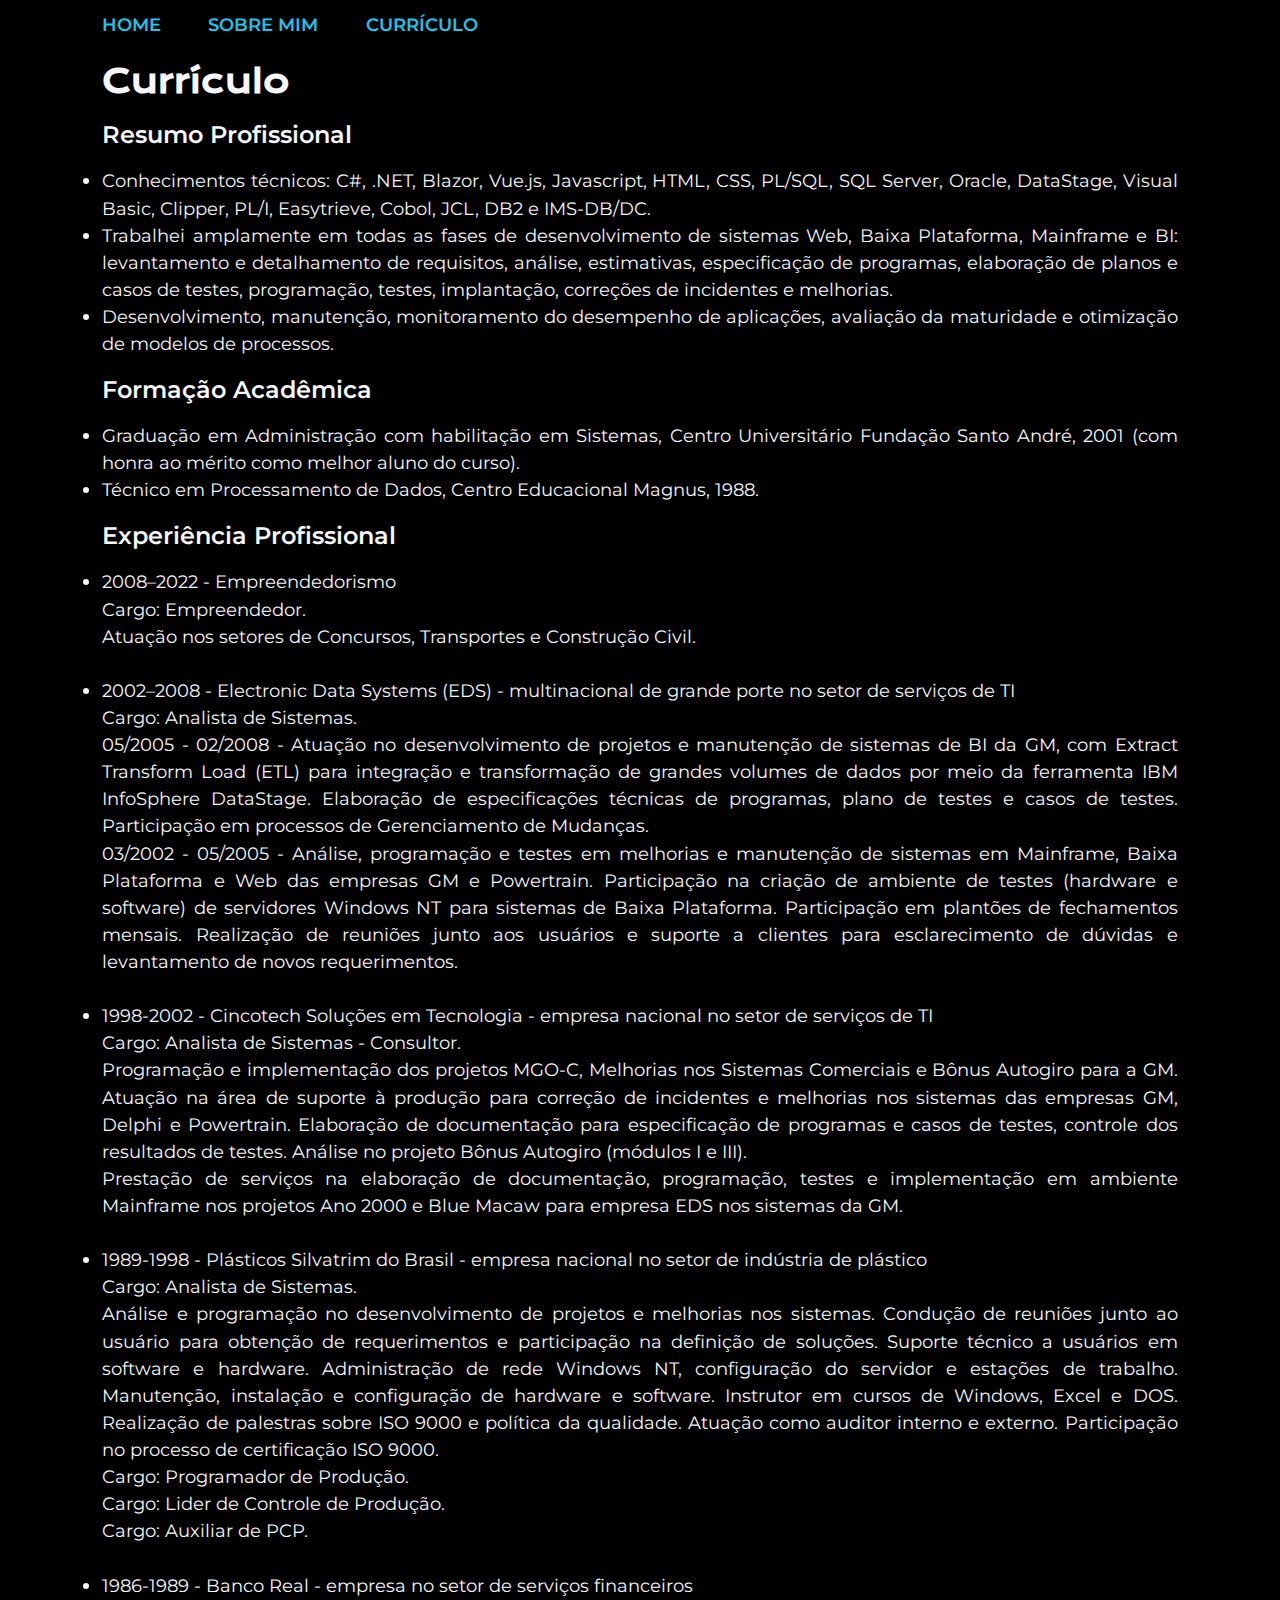
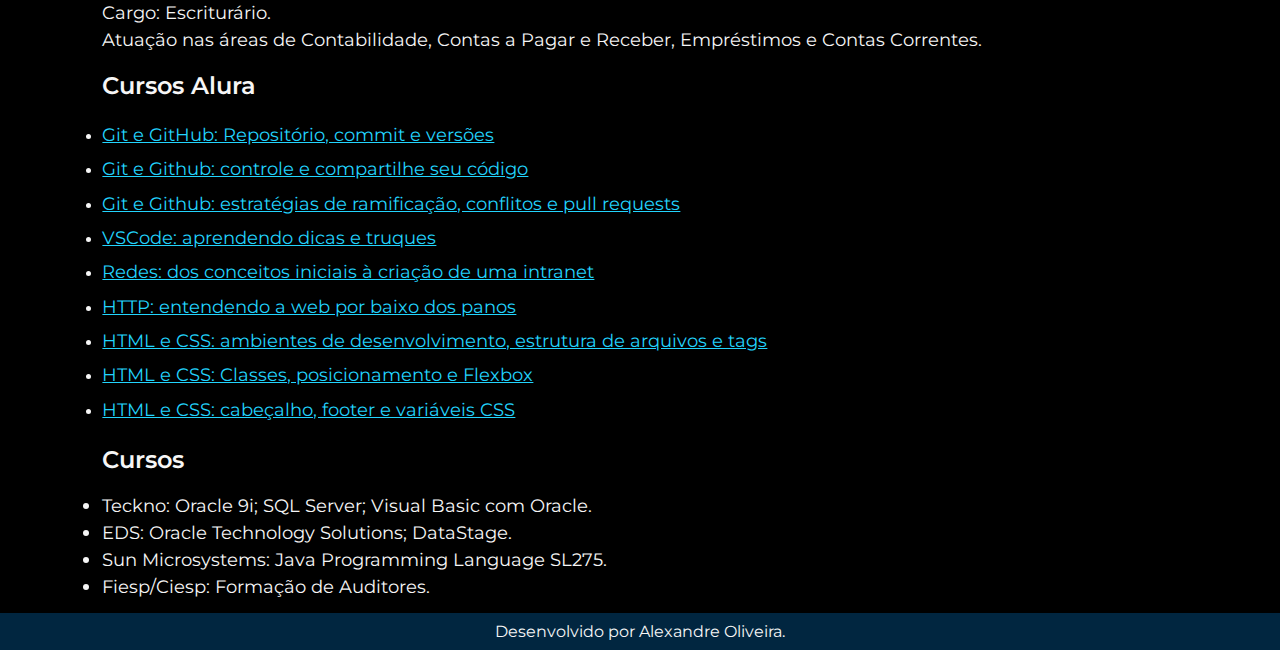
==== curriculo.html @ 88d353ae "Add files via upload" ====
<!DOCTYPE html>
<html lang="pt-br">

<head>
    <meta charset="UTF-8">
    <meta name="viewport" content="width=device-width, initial-scale=1.0">
    <title>Currículo</title>
    <link rel="stylesheet" href="./styles/curriculo.css">
</head>

<body>
    <header class="cabecalho">
        <nav class="cabecalho__menu">
            <a class="cabecalho__menu__link" href="index.html">HOME</a>
            <a class="cabecalho__menu__link" href="about.html">SOBRE MIM</a>
            <a class="cabecalho__menu__link" href="curriculo.html">CURRÍCULO</a>
        </nav>
    </header>
    <main class="apresentacao">
        <section class="apresentacao__conteudo">
            <h1 class="apresentacao__conteudo__titulo">Currículo</h1>
            <section>
                <p class="apresentacao__conteudo__paragrafo">Resumo Profissional</p><br>
                <ul class="apresentacao__conteudo__curriculo">
                    <li>Conhecimentos técnicos: C#, .NET, Blazor, Vue.js, Javascript, HTML, CSS, PL/SQL, SQL Server,
                        Oracle, DataStage, Visual Basic, Clipper, PL/I, Easytrieve, Cobol, JCL, DB2 e IMS-DB/DC.</li>
                    <li>Trabalhei amplamente em todas as fases de desenvolvimento de sistemas Web, Baixa Plataforma,
                        Mainframe e BI: levantamento e detalhamento de requisitos, análise, estimativas, especificação
                        de programas, elaboração de planos e casos de testes, programação, testes, implantação,
                        correções de incidentes e melhorias.</li>
                    <li>Desenvolvimento, manutenção, monitoramento do desempenho de aplicações, avaliação da maturidade
                        e otimização de modelos de processos.</li>
                </ul>
            </section>
            <section>
                <p class="apresentacao__conteudo__paragrafo">Formação Acadêmica</p><br>
                <ul class="apresentacao__conteudo__curriculo">
                    <li>Graduação em Administração com habilitação em Sistemas, Centro Universitário Fundação Santo
                        André, 2001 (com honra ao mérito como melhor aluno do curso).</li>
                    <li>Técnico em Processamento de Dados, Centro Educacional Magnus, 1988.</li>
                </ul>
            </section>
            <section>
                <p class="apresentacao__conteudo__paragrafo">Experiência Profissional</p><br>
                <section>
                    <ul class="apresentacao__conteudo__curriculo">
                        <li>2008–2022 - Empreendedorismo</li>
                        <li class="apresentacao__conteudo__curriculo__no-bullet">Cargo: Empreendedor.</li>
                        <li class="apresentacao__conteudo__curriculo__no-bullet">Atuação nos setores de Concursos,
                            Transportes e Construção Civil.</li><br>
                    </ul>
                </section>
                <section>
                    <ul class="apresentacao__conteudo__curriculo">
                        <li>2002–2008 - Electronic Data Systems (EDS) - multinacional de grande porte no setor de
                            serviços de TI</li>
                        <li class="apresentacao__conteudo__curriculo__no-bullet">Cargo: Analista de Sistemas.</li>
                        <li class="apresentacao__conteudo__curriculo__no-bullet">05/2005 - 02/2008 - Atuação no
                            desenvolvimento de projetos e manutenção de sistemas de BI da GM, com Extract Transform Load
                            (ETL) para integração e transformação de grandes volumes de dados por meio da ferramenta IBM
                            InfoSphere DataStage. Elaboração de especificações técnicas de programas, plano de testes e
                            casos de testes. Participação em processos de Gerenciamento de Mudanças.</li>
                        <li class="apresentacao__conteudo__curriculo__no-bullet">03/2002 - 05/2005 - Análise,
                            programação e testes em melhorias e manutenção de sistemas em Mainframe, Baixa Plataforma e
                            Web das empresas GM e Powertrain. Participação na criação de ambiente de testes (hardware e
                            software) de servidores Windows NT para sistemas de Baixa Plataforma. Participação em
                            plantões de fechamentos mensais. Realização de reuniões junto aos usuários e suporte a
                            clientes para esclarecimento de dúvidas e levantamento de novos requerimentos.</li><br>
                    </ul>
                </section>
                <section>
                    <ul class="apresentacao__conteudo__curriculo">
                        <li>1998-2002 - Cincotech Soluções em Tecnologia - empresa nacional no setor de serviços de TI
                        </li>
                        <li class="apresentacao__conteudo__curriculo__no-bullet">Cargo: Analista de Sistemas -
                            Consultor.</li>
                        <li class="apresentacao__conteudo__curriculo__no-bullet">Programação e implementação dos
                            projetos MGO-C, Melhorias nos Sistemas Comerciais e Bônus Autogiro para a GM. Atuação na
                            área de suporte à produção para correção de incidentes e melhorias nos sistemas das empresas
                            GM, Delphi e Powertrain. Elaboração de documentação para especificação de programas e casos
                            de testes, controle dos resultados de testes. Análise no projeto Bônus Autogiro (módulos I e
                            III).</li>
                        <li class="apresentacao__conteudo__curriculo__no-bullet">Prestação de serviços na elaboração de
                            documentação, programação, testes e implementação em ambiente Mainframe nos projetos Ano
                            2000 e Blue Macaw para empresa EDS nos sistemas da GM.</li><br>
                    </ul>
                </section>
                <section>
                    <ul class="apresentacao__conteudo__curriculo">
                        <li>1989-1998 - Plásticos Silvatrim do Brasil - empresa nacional no setor de indústria de
                            plástico</li>
                        <li class="apresentacao__conteudo__curriculo__no-bullet">Cargo: Analista de Sistemas.</li>
                        <li class="apresentacao__conteudo__curriculo__no-bullet">Análise e programação no
                            desenvolvimento de projetos e melhorias nos sistemas. Condução de reuniões junto ao usuário
                            para obtenção de requerimentos e participação na definição de soluções. Suporte técnico a
                            usuários em software e hardware. Administração de rede Windows NT, configuração do servidor
                            e estações de trabalho. Manutenção, instalação e configuração de hardware e software.
                            Instrutor em cursos de Windows, Excel e DOS. Realização de palestras sobre ISO 9000 e
                            política da qualidade. Atuação como auditor interno e externo. Participação no processo de
                            certificação ISO 9000.</li>
                        <li class="apresentacao__conteudo__curriculo__no-bullet">Cargo: Programador de Produção.</li>
                        <li class="apresentacao__conteudo__curriculo__no-bullet">Cargo: Lider de Controle de Produção.
                        </li>
                        <li class="apresentacao__conteudo__curriculo__no-bullet">Cargo: Auxiliar de PCP.</li><br>
                    </ul>
                </section>
                <section>
                    <ul class="apresentacao__conteudo__curriculo">
                        <li>1986-1989 - Banco Real - empresa no setor de serviços financeiros</li>
                        <li class="apresentacao__conteudo__curriculo__no-bullet">Cargo: Escriturário.</li>
                        <li class="apresentacao__conteudo__curriculo__no-bullet">Atuação nas áreas de Contabilidade,
                            Contas a Pagar e Receber, Empréstimos e Contas Correntes.</li>
                    </ul>
                </section>
            </section>
            <section>
                <p class="apresentacao__conteudo__paragrafo">Cursos Alura</p><br>
                <ul>
                    <li>
                        <a class="apresentacao__conteudo__curriculo__link-certificado"
                            href="https://cursos.alura.com.br/certificate/b2e4b2dc-01f8-4b46-ac87-bac764a5b646?lang=pt_BR">
                            Git e GitHub: Repositório, commit e versões
                        </a>
                    </li>
                    <li>
                        <a class="apresentacao__conteudo__curriculo__link-certificado"
                            href="https://cursos.alura.com.br/certificate/cccea0bd-1b1e-4acd-a442-8872c8cf2e69?lang=pt_BR">
                            Git e Github: controle e compartilhe seu código
                        </a>
                    </li>
                    <li>
                        <a class="apresentacao__conteudo__curriculo__link-certificado"
                            href="https://cursos.alura.com.br/certificate/8280fde4-086d-48fd-ad54-9968f5abcc93?lang=pt_BR">
                            Git e Github: estratégias de ramificação, conflitos e pull requests
                        </a>
                    </li>
                    <li>
                        <a class="apresentacao__conteudo__curriculo__link-certificado"
                            href="https://cursos.alura.com.br/certificate/53bce76d-db5c-438c-ad84-6cce75bc0f81?lang=pt_BR">
                            VSCode: aprendendo dicas e truques
                        </a>
                    </li>
                    <li>
                        <a class="apresentacao__conteudo__curriculo__link-certificado"
                            href="https://cursos.alura.com.br/certificate/926a2ff8-40bb-4ffb-bfa9-1136eef81836?lang=pt_BR">
                            Redes: dos conceitos iniciais à criação de uma intranet
                        </a>
                    </li>
                    <li>
                        <a class="apresentacao__conteudo__curriculo__link-certificado"
                            href="https://cursos.alura.com.br/certificate/925519f3-7a50-490f-9da9-08822d0b01fe?lang=pt_BR">
                            HTTP: entendendo a web por baixo dos panos
                        </a>
                    </li>
                    <li>
                        <a class="apresentacao__conteudo__curriculo__link-certificado"
                            href="https://cursos.alura.com.br/certificate/b74e85ef-6d1e-4356-a57b-bb649cdd71b6?lang=pt_BR">
                            HTML e CSS: ambientes de desenvolvimento, estrutura de arquivos e tags
                        </a>
                    </li>
                    <li>
                        <a class="apresentacao__conteudo__curriculo__link-certificado"
                            href="https://cursos.alura.com.br/certificate/607e5ca2-df85-4546-b7ba-22e322f5f6ec?lang=pt_BR">
                            HTML e CSS: Classes, posicionamento e Flexbox
                        </a>
                    </li>
                    <li>
                        <a class="apresentacao__conteudo__curriculo__link-certificado"
                            href="https://cursos.alura.com.br/certificate/d0bc41dc-79fd-41e9-9fd0-011c158cbb49?lang=pt_BR">
                            HTML e CSS: cabeçalho, footer e variáveis CSS
                        </a>
                    </li>
                </ul>
            </section>
            <section>
                <p class="apresentacao__conteudo__paragrafo">Cursos</p><br>
                <ul class="apresentacao__conteudo__curriculo">
                    <li>Teckno: Oracle 9i; SQL Server; Visual Basic com Oracle.</li>
                    <li>EDS: Oracle Technology Solutions; DataStage.</li>
                    <li>Sun Microsystems: Java Programming Language SL275.</li>
                    <li>Fiesp/Ciesp: Formação de Auditores.</li>
                </ul>
            </section>
        </section>
    </main>
    <footer class="rodape">
        <p>Desenvolvido por Alexandre Oliveira.</p>
    </footer>
</body>

</html>
---- styles/curriculo.css ----
@import url('https://fonts.googleapis.com/css2?family=Krona+One&family=Montserrat:wght@400;600&display=swap');

:root {
    --cor-primaria: #000000;
    --cor-secundaria: #F6F6F6;
    --cor-cabecalho: #20c5eb;
    --cor-terciaria: #22D4FD;
    --cor-rodape: #012640;

    --fonte-primaria: 'Montserrat', sans-serif;
    --fonte-secundaria: 'Krona One', sans-serif;
}

* {
    /* box model - reset dos elementos abaixo */
    margin: 0;
    padding: 0;
}

body {
    /* height -> não precisa mais indicar para pegar a tela toda, elementos existentes ultrapassaram altura da tela */
    /* altura do elemento body da tela = 100% do viewport. */
    /* height: 100vh; */
    /* encolhe o conteúdo dentro da página levando em consideração o tamanho do border e padding */
    box-sizing: border-box;
    background-color: var(--cor-primaria);
    color: var(--cor-secundaria);
}

.cabecalho {
    padding: 1% 0% 1% 8%;
}

.cabecalho__menu {
    display: flex;
    gap: 4%;
}

.cabecalho__menu__link {
    font-family: var(--fonte-primaria);
    font-size: 1.13rem;
    font-weight: 600;
    color: var(--cor-cabecalho);
    text-decoration: none;
}

.cabecalho__menu__link:hover {
    color: var(--cor-secundaria);
}

.apresentacao {
    padding: 1% 8%;
    display: flex;
    align-items: center;
    justify-content: space-between;
}

.apresentacao__conteudo {
    display: flex;
    flex-direction: column;
    /* no figma aponte para o objeto e digite a tecla alt para ter a altura do espaçamento entre os filhos */
    gap: 1.125rem;
}

.apresentacao__conteudo__titulo {
    font-size: 2rem;
    font-family: var(--fonte-secundaria);
}

.apresentacao__conteudo__paragrafo {
    font-size: 1.5rem;
    font-family: var(--fonte-primaria);
    font-weight: 600;
}

.apresentacao__conteudo__curriculo {
    text-align: justify;
    font-family: var(--fonte-primaria);
    font-size: 1.13rem;
    font-weight: 400;
    line-height: 1.5;
}

.apresentacao__conteudo__curriculo__no-bullet {
    list-style-type: none;
}

.apresentacao__conteudo__curriculo__link-certificado {
    color: var(--cor-terciaria);
    text-align: justify;
    font-family: var(--fonte-primaria);
    font-size: 1.13rem;
    font-weight: 400;
    line-height: 1.9;
}

.apresentacao__conteudo__curriculo__link-certificado:hover {
    color: var(--cor-secundaria);
}

.rodape {
    background-color: var(--cor-rodape);
    color: var(--cor-secundaria);
    padding: 0.7%;
    /* As 2 linhas abaixo não são necessarias, substituidas por "text-align: center", pois o conteudo é um texto
    display: flex;
    justify-content: center; */
    text-align: center;
    font-family: var(--fonte-primaria);
    font-size: 1rem;
    font-weight: 400;
}
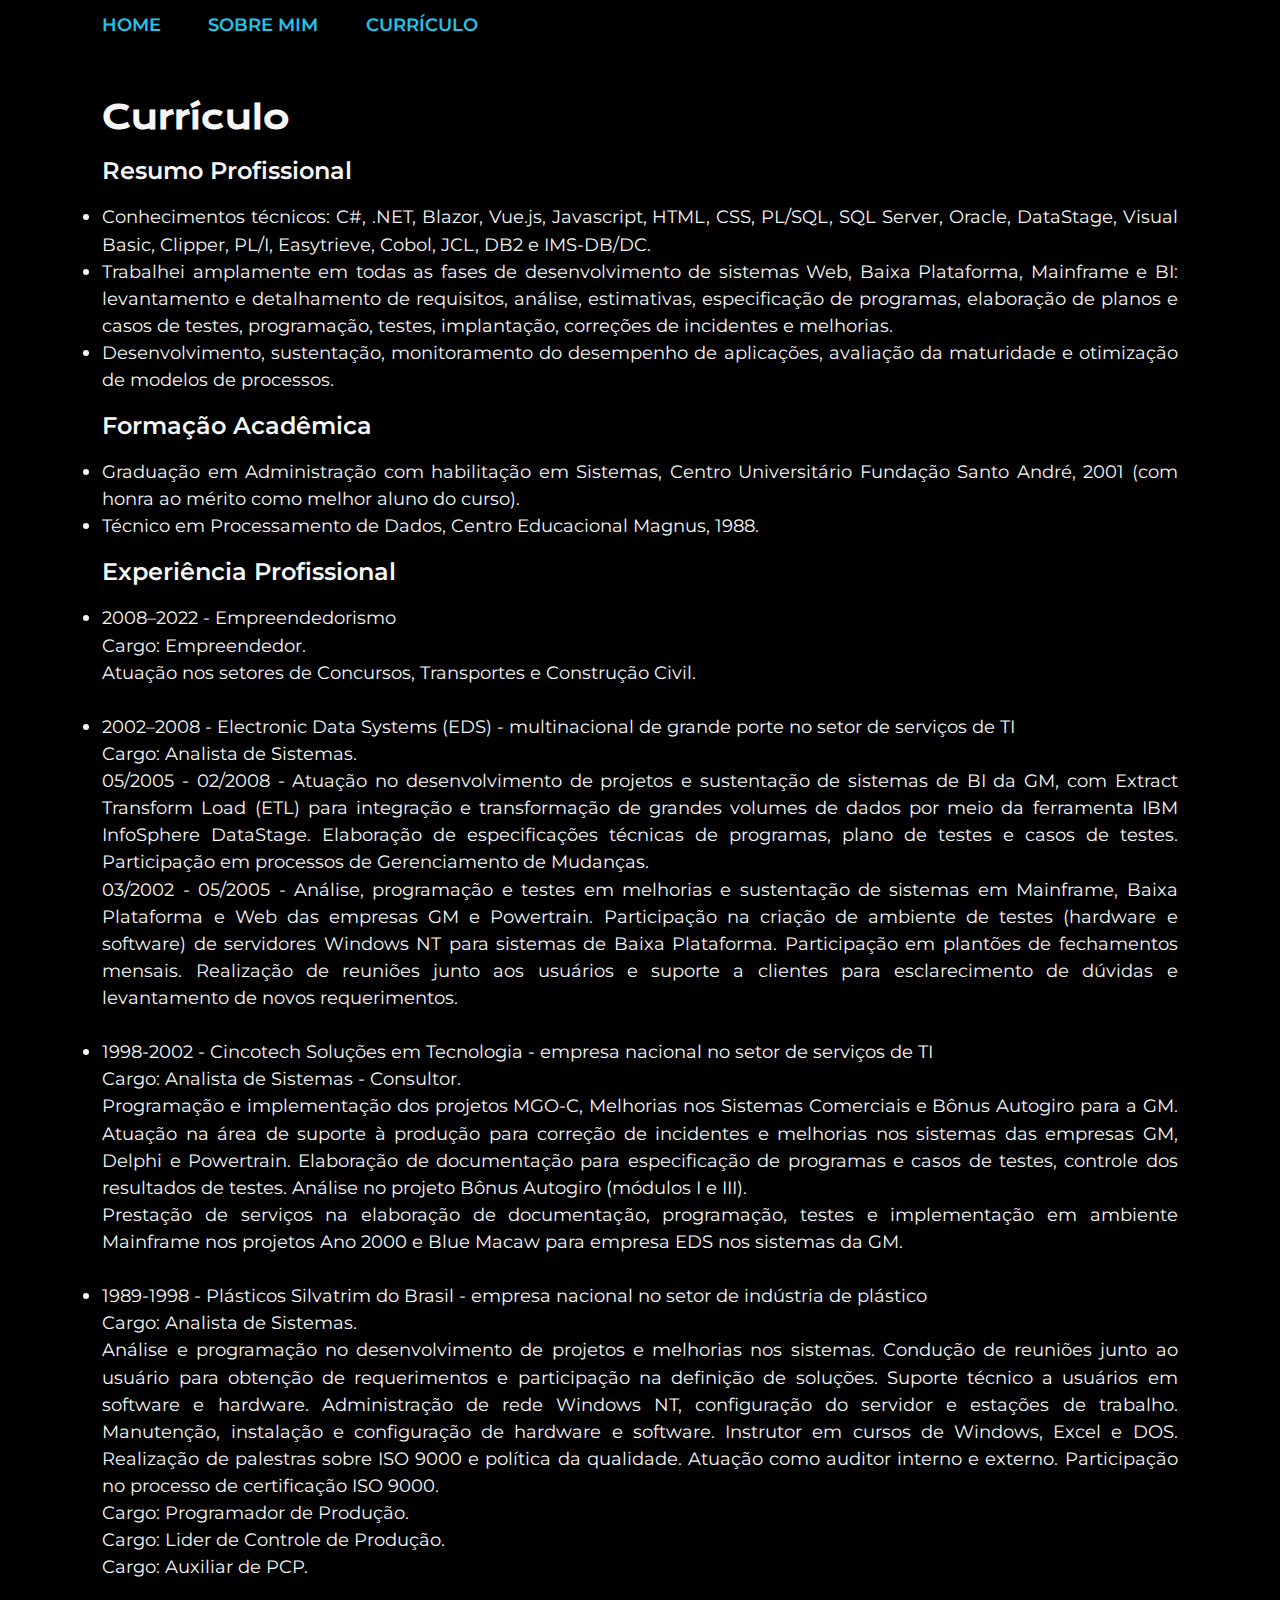
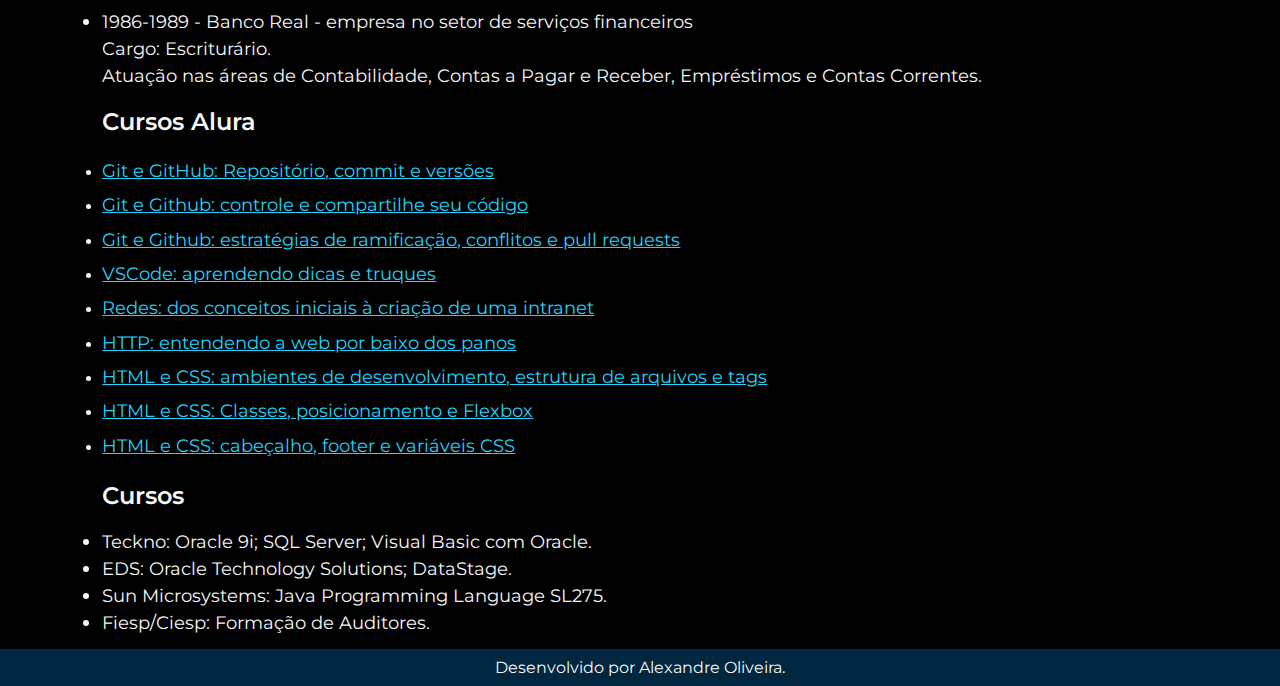
==== commit bd267191: "estilo do cabeçalho alterado quando for dispositivo movel e substituido o texto manutencao para sust" ====
--- a/curriculo.html
+++ b/curriculo.html
@@ -18,7 +18,7 @@
     </header>
     <main class="apresentacao">
         <section class="apresentacao__conteudo">
-            <h1 class="apresentacao__conteudo__titulo">Currículo</h1>
+            <br><h1 class="apresentacao__conteudo__titulo">Currículo</h1>
             <section>
                 <p class="apresentacao__conteudo__paragrafo">Resumo Profissional</p><br>
                 <ul class="apresentacao__conteudo__curriculo">
@@ -28,7 +28,7 @@
                         Mainframe e BI: levantamento e detalhamento de requisitos, análise, estimativas, especificação
                         de programas, elaboração de planos e casos de testes, programação, testes, implantação,
                         correções de incidentes e melhorias.</li>
-                    <li>Desenvolvimento, manutenção, monitoramento do desempenho de aplicações, avaliação da maturidade
+                    <li>Desenvolvimento, sustentação, monitoramento do desempenho de aplicações, avaliação da maturidade
                         e otimização de modelos de processos.</li>
                 </ul>
             </section>
@@ -56,12 +56,12 @@
                             serviços de TI</li>
                         <li class="apresentacao__conteudo__curriculo__no-bullet">Cargo: Analista de Sistemas.</li>
                         <li class="apresentacao__conteudo__curriculo__no-bullet">05/2005 - 02/2008 - Atuação no
-                            desenvolvimento de projetos e manutenção de sistemas de BI da GM, com Extract Transform Load
+                            desenvolvimento de projetos e sustentação de sistemas de BI da GM, com Extract Transform Load
                             (ETL) para integração e transformação de grandes volumes de dados por meio da ferramenta IBM
                             InfoSphere DataStage. Elaboração de especificações técnicas de programas, plano de testes e
                             casos de testes. Participação em processos de Gerenciamento de Mudanças.</li>
                         <li class="apresentacao__conteudo__curriculo__no-bullet">03/2002 - 05/2005 - Análise,
-                            programação e testes em melhorias e manutenção de sistemas em Mainframe, Baixa Plataforma e
+                            programação e testes em melhorias e sustentação de sistemas em Mainframe, Baixa Plataforma e
                             Web das empresas GM e Powertrain. Participação na criação de ambiente de testes (hardware e
                             software) de servidores Windows NT para sistemas de Baixa Plataforma. Participação em
                             plantões de fechamentos mensais. Realização de reuniões junto aos usuários e suporte a
--- a/styles/curriculo.css
+++ b/styles/curriculo.css
@@ -1,11 +1,12 @@
 @import url('https://fonts.googleapis.com/css2?family=Krona+One&family=Montserrat:wght@400;600&display=swap');
 
 :root {
+    --cor-fundo-cabecalho: #013357;
+    --cor-cabecalho: #20c5eb;
     --cor-primaria: #000000;
     --cor-secundaria: #F6F6F6;
-    --cor-cabecalho: #20c5eb;
     --cor-terciaria: #22D4FD;
-    --cor-rodape: #012640;
+    --cor-fundo-rodape: #012640;
 
     --fonte-primaria: 'Montserrat', sans-serif;
     --fonte-secundaria: 'Krona One', sans-serif;
@@ -99,7 +100,7 @@
 }
 
 .rodape {
-    background-color: var(--cor-rodape);
+    background-color: var(--cor-fundo-rodape);
     color: var(--cor-secundaria);
     padding: 0.7%;
     /* As 2 linhas abaixo não são necessarias, substituidas por "text-align: center", pois o conteudo é um texto
@@ -109,4 +110,20 @@
     font-family: var(--fonte-primaria);
     font-size: 1rem;
     font-weight: 400;
+}
+
+@media (max-width: 1000px) {
+
+    .cabecalho {
+        padding: 5% 0 5% 5%;
+        background-color: var(--cor-fundo-cabecalho);
+    }
+
+    .cabecalho__menu {
+        justify-content: center;
+    }
+
+    .cabecalho__menu__link {
+        color: var(--cor-secundaria);
+    }
 }